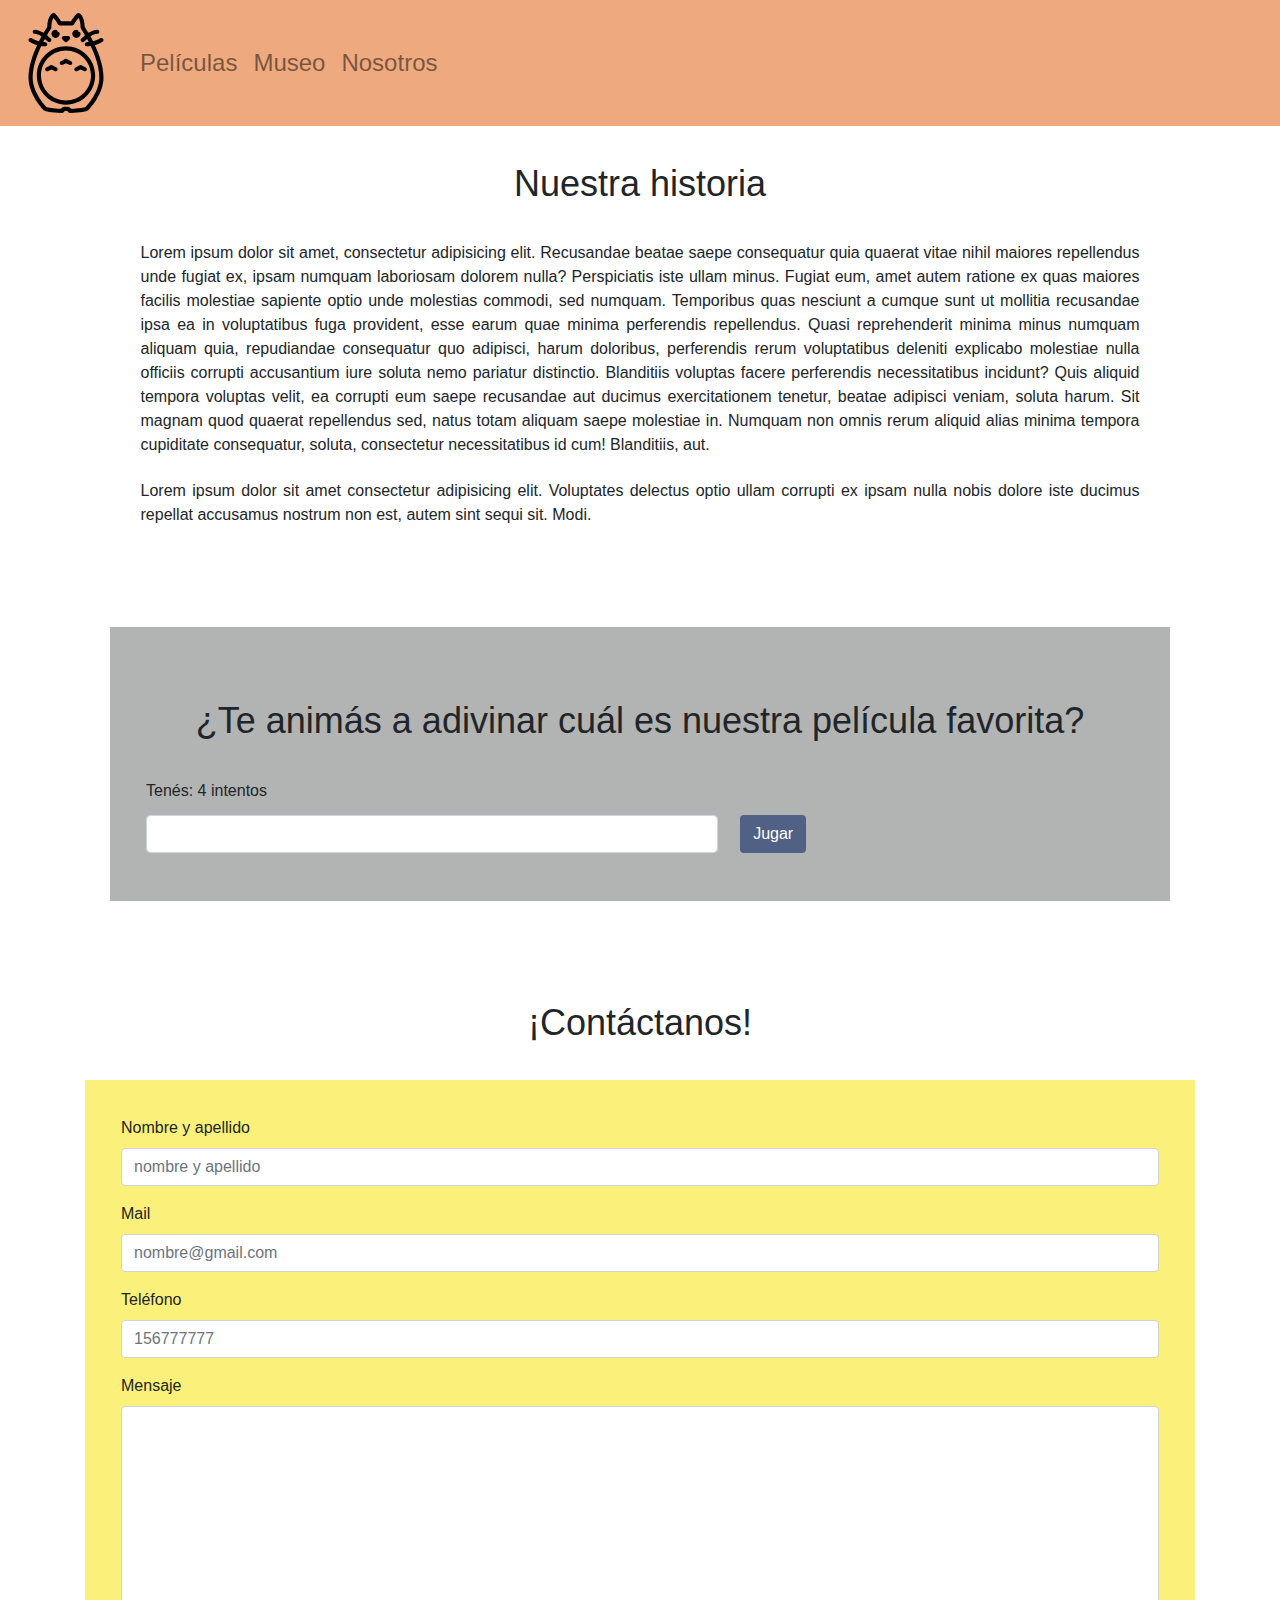
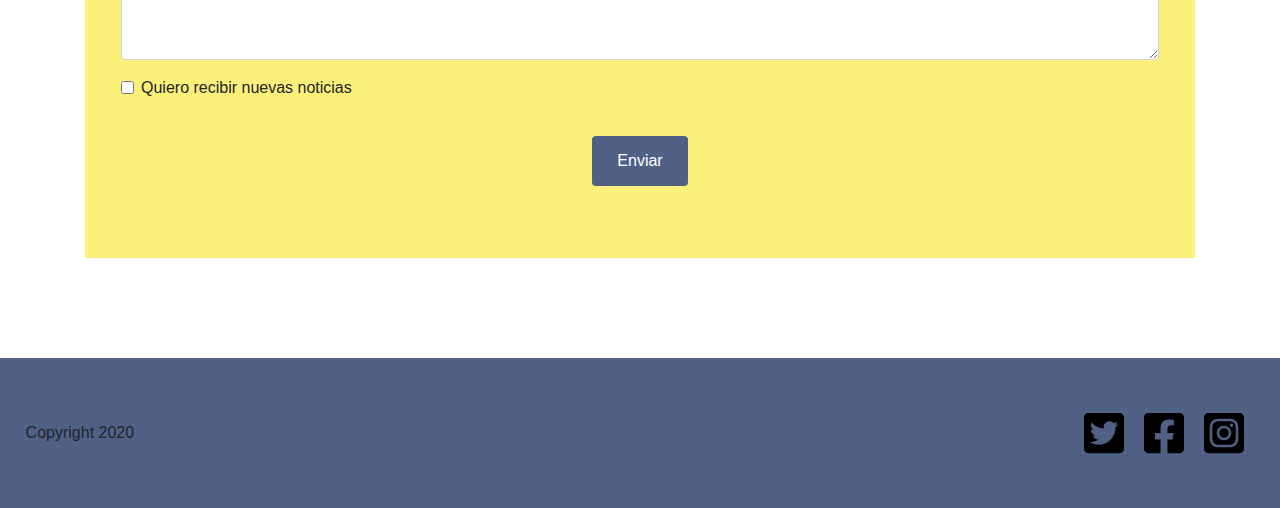
==== contact.html @ c01fb366 "Estilos, páginas maquedas y javascript" ====
<!DOCTYPE html>
<html lang="en">
<head>
    <meta charset="UTF-8">
    <meta name="viewport" content="width=device-width, initial-scale=1.0">
    <link rel="stylesheet" href="https://stackpath.bootstrapcdn.com/bootstrap/4.5.2/css/bootstrap.min.css"
        integrity="sha384-JcKb8q3iqJ61gNV9KGb8thSsNjpSL0n8PARn9HuZOnIxN0hoP+VmmDGMN5t9UJ0Z" crossorigin="anonymous">
    <link rel="stylesheet" href="style.css">
    <title>Document</title>
</head>
<body>
    <header>
        <nav class="navbar navbar-expand-lg navbar-light">
            <a class="navbar-brand" href="index.html">
                <img src="images/totoro.svg" class="logo">
            </a>
            <button class="navbar-toggler" type="button" data-toggle="collapse" data-target="#navbarNav" aria-controls="navbarNav" aria-expanded="false" aria-label="Toggle navigation">
              <span class="navbar-toggler-icon"></span>
            </button>
            <div class="collapse navbar-collapse" id="navbarNav">
              <ul class="navbar-nav">
                <li class="nav-item">
                  <a class="nav-link" href="movies.html">Películas</a>
                </li>
                <li class="nav-item">
                  <a class="nav-link" href="http://www.ghibli-museum.jp/en/" target="_blank">Museo</a>
                </li>
                <li class="nav-item">
                  <a class="nav-link" href="contact.html">Nosotros</a>
                </li>
              </ul>
            </div>
          </nav>
    </header>
    <main>
        <section>
           <div class="container">
            <h1 class="title">Nuestra historia</h1>
            <p class="history-text">Lorem ipsum dolor sit amet, consectetur adipisicing elit. Recusandae beatae saepe 
                consequatur quia quaerat vitae nihil maiores repellendus unde fugiat ex, ipsam 
                numquam laboriosam dolorem nulla? Perspiciatis iste ullam minus. Fugiat eum, amet 
                autem ratione ex quas maiores facilis molestiae sapiente optio unde molestias 
                commodi, sed numquam. Temporibus quas nesciunt a cumque sunt ut mollitia 
                recusandae ipsa ea in voluptatibus fuga provident, esse earum quae minima 
                perferendis repellendus. Quasi reprehenderit minima minus numquam aliquam quia, 
                repudiandae consequatur quo adipisci, harum doloribus, perferendis rerum 
                voluptatibus deleniti explicabo molestiae nulla officiis corrupti accusantium 
                iure soluta nemo pariatur distinctio. Blanditiis voluptas facere perferendis 
                necessitatibus incidunt? Quis aliquid tempora voluptas velit, ea corrupti eum 
                saepe recusandae aut ducimus exercitationem tenetur, beatae adipisci veniam, 
                soluta harum. Sit magnam quod quaerat repellendus sed, natus totam aliquam saepe
                molestiae in. Numquam non omnis rerum aliquid alias minima tempora cupiditate 
                consequatur, soluta, consectetur necessitatibus id cum! Blanditiis, aut.</p>
            <p class="history-text">Lorem ipsum dolor sit amet consectetur adipisicing elit. Voluptates delectus
                optio ullam corrupti ex ipsam nulla nobis dolore iste ducimus repellat accusamus
                nostrum non est, autem sint sequi sit. Modi.</p>
           </div>
        </section>
        <section>
           <div class="container">
              <div class="game_container">
                <h3 class="title">¿Te animás a adivinar cuál es nuestra película favorita?</h3>
                <p class="intentos">Tenés: 4 intentos</p>
                <div class="form-row">
                  <div class="col-7">
                      <input type="text" class="form-control game_form" id="answer">
                  </div>
                  <div class="col-3">
                      <button class="btn game_btn" id="game_btn">Jugar</button>
                  </div>
                  <div class="col-2">
  
                  </div>
                </div>
                <div class="clue clue_1">
                    <p class="clue_text">Pista 1: El director es Hisao Miyazaki</p>
                </div>
                <div class="clue clue_2">
                  <p class="clue_text">Pista 2: El director es Hisao Miyazaki</p>
              </div>
                <div class=" win_alert">
                 
                </div>
                <div class="lose_alert">
  
                </div>
              </div>
           </div>
        </section>
        <section>
            <div class="container">
                <h1 class="title">¡Contáctanos!</h1>
                <form action="#"  class="needs-validation form_container" novalidate>
                    <div class="form-group">
                        <label for="name">Nombre y apellido</label>
                        <input type="text" id="name" class="form-control" placeholder= "nombre y apellido"required>
                        <div class="valid-feedback">ok</div>
                        <div class="invalid-feedback">Dato obligatorio</div>
                    </div>
                    <div class="form-group">
                        <label for="mail">Mail</label>
                        <input type="email" id="mail" class="form-control" placeholder="nombre@gmail.com" required>
                        <div class="valid-feedback">ok</div>
                        <div class="invalid-feedback">Dato obligatorio</div>
                    </div>
                    <div class="form-group">
                        <label for="phone">Teléfono</label>
                        <input type="number" id="phone" class="form-control" placeholder= "156777777" min="9" required>
                        <div class="valid-feedback">ok</div>
                        <div class="invalid-feedback">Dato obligatorio</div>
                    </div>
                    <div class="form-group">
                        <label for="message">Mensaje</label>
                        <textarea name="message" class="form-control" id="message" cols="30" rows="10"></textarea>
                    </div>
                    <div class="form-check">
                        <input type="checkbox" class="form-check-input" id="exampleCheck1">
                        <label class="form-check-label" for="exampleCheck1">Quiero recibir nuevas noticias</label>
                      </div>
                    <button class="btn form_btn" type="submit">Enviar</button>
                </form>
            </div>
        </section> 
    </main>
    <footer>
        <div class="container-fluid footer">
            <p class="footer_item">Copyright 2020</p>
            <ul class="social-media-container footer_item">
                <li><a href="https://twitter.com" class= "social-media" target="blank"><img class= "social-media" src="images/twitter.svg"></a></li>
                <li><a href="https://facebook.com" class= "social-media" target="blank"><img  class= "social-media" src="images/facebook.svg"></a></li>
                <li><a href="https://instagram.com" class= "social-media" target="blank"><img  class= "social-media" src="images/instagram.svg"></a></li>
            </ul>
        </div>
    </footer>
    <script src="https://code.jquery.com/jquery-3.2.1.slim.min.js" integrity="sha384-KJ3o2DKtIkvYIK3UENzmM7KCkRr/rE9/Qpg6aAZGJwFDMVNA/GpGFF93hXpG5KkN" crossorigin="anonymous"></script>
    <script src="https://cdnjs.cloudflare.com/ajax/libs/popper.js/1.12.9/umd/popper.min.js" integrity="sha384-ApNbgh9B+Y1QKtv3Rn7W3mgPxhU9K/ScQsAP7hUibX39j7fakFPskvXusvfa0b4Q" crossorigin="anonymous"></script>
    <script src="https://maxcdn.bootstrapcdn.com/bootstrap/4.0.0/js/bootstrap.min.js" integrity="sha384-JZR6Spejh4U02d8jOt6vLEHfe/JQGiRRSQQxSfFWpi1MquVdAyjUar5+76PVCmYl" crossorigin="anonymous"></script>
    <script type="text/javascript" src="script.js"></script>
</body>
</html>
---- style.css ----
/* amarillo: #fbf17a
naranja: #eea97f
celeste: #86f9e6
azul: #516186
rojo: #d56c70*/
body{
    background-color: #fff;
    text-decoration: none;
    font-style: arial;
}
li {
    list-style: none;
    color: black;
}
.navbar{
    background-color: #eea97f;
}
.logo{
    width: 100px;
    height: 100px;
}
.nav-link{
    font-size: 24px;
}
.quote{
    display: flex;
    flex-direction: column;
}
.title{
    margin: 36px;
    display: flex;
    justify-content: center;
    text-align: center;
    font-size: 36px;
}
.quote-font{
    margin: 0 0 46px 0;
    align-self: flex-end;
}
.history_section{
    display: flex;
    flex-direction: column;
    justify-content: center;
}
.history-text{
    display: flex;
    justify-content: center;
    text-align: justify;
    margin: 2% 5%;
}

.table-title{
    margin: 46px 0 24px 24px;
    padding: 10px;
}
.main-title {
    margin: 36px;
    display: flex;
    justify-content: center;
    text-justify: auto;
    font-size: 50px;
}
.movie-title {
    padding: 12px;
    margin: 0px 10px;
    display: flex;
    justify-content: flex-start;
}
.movie-container {
    display: flex;
    justify-content: center;
    align-items: center;
}
.movie-sypnosis {
    display: flex;
    justify-content: center;
    text-align: justify;
    margin: 5%;
    
}
.movie-image {
    margin: 3%;
    width: 90%;
    display: flex;
    align-self: center;
}

.footer {
    display: flex;
    justify-content: space-between;
    align-items: center;
    margin: 100px 0 0 0;
    padding: 0;
    height: 150px;
    background-color: #516186;
}
.footer_item{
    margin: 2%;
}
.social-media-container{
    display: flex;
    justify-content: space-between;
}
.social-media{
    width: 40px;
    margin: 5px;   
}
@media only screen and (min-width: 760px) {
    .video{
      width: 480px;
    }
  }
.game_container{
    margin: 100px 25px;
    background-color: rgb(62, 64, 64, 0.4);
    display: flex;
    flex-direction: column;
    padding: 36px;
}
.game_form{
    margin: 12px 12px 12px 0;
    outline: #516186;
}
.intentos{
    margin: 0;
}

.clue{
    margin: 12px;
    padding: 8px;
    display: none;
    align-content: center;
    background-color: #fbf17a;
    border: 2px solid #516186;
}

.clue_text{
    margin: 5px;
}

.game_btn{
    margin: 12px;;
    background-color: #516186;
    color: #fff;
} 

.form_container{
    display: flex;
    flex-direction: column;
    padding: 36px;
    background-color:  #fbf17a;
}
.form_btn{
    margin: 36px;
    padding: 12px 24px;
    align-self: center;
    justify-self: center;
    background-color: #516186;
    color: #fff;
}
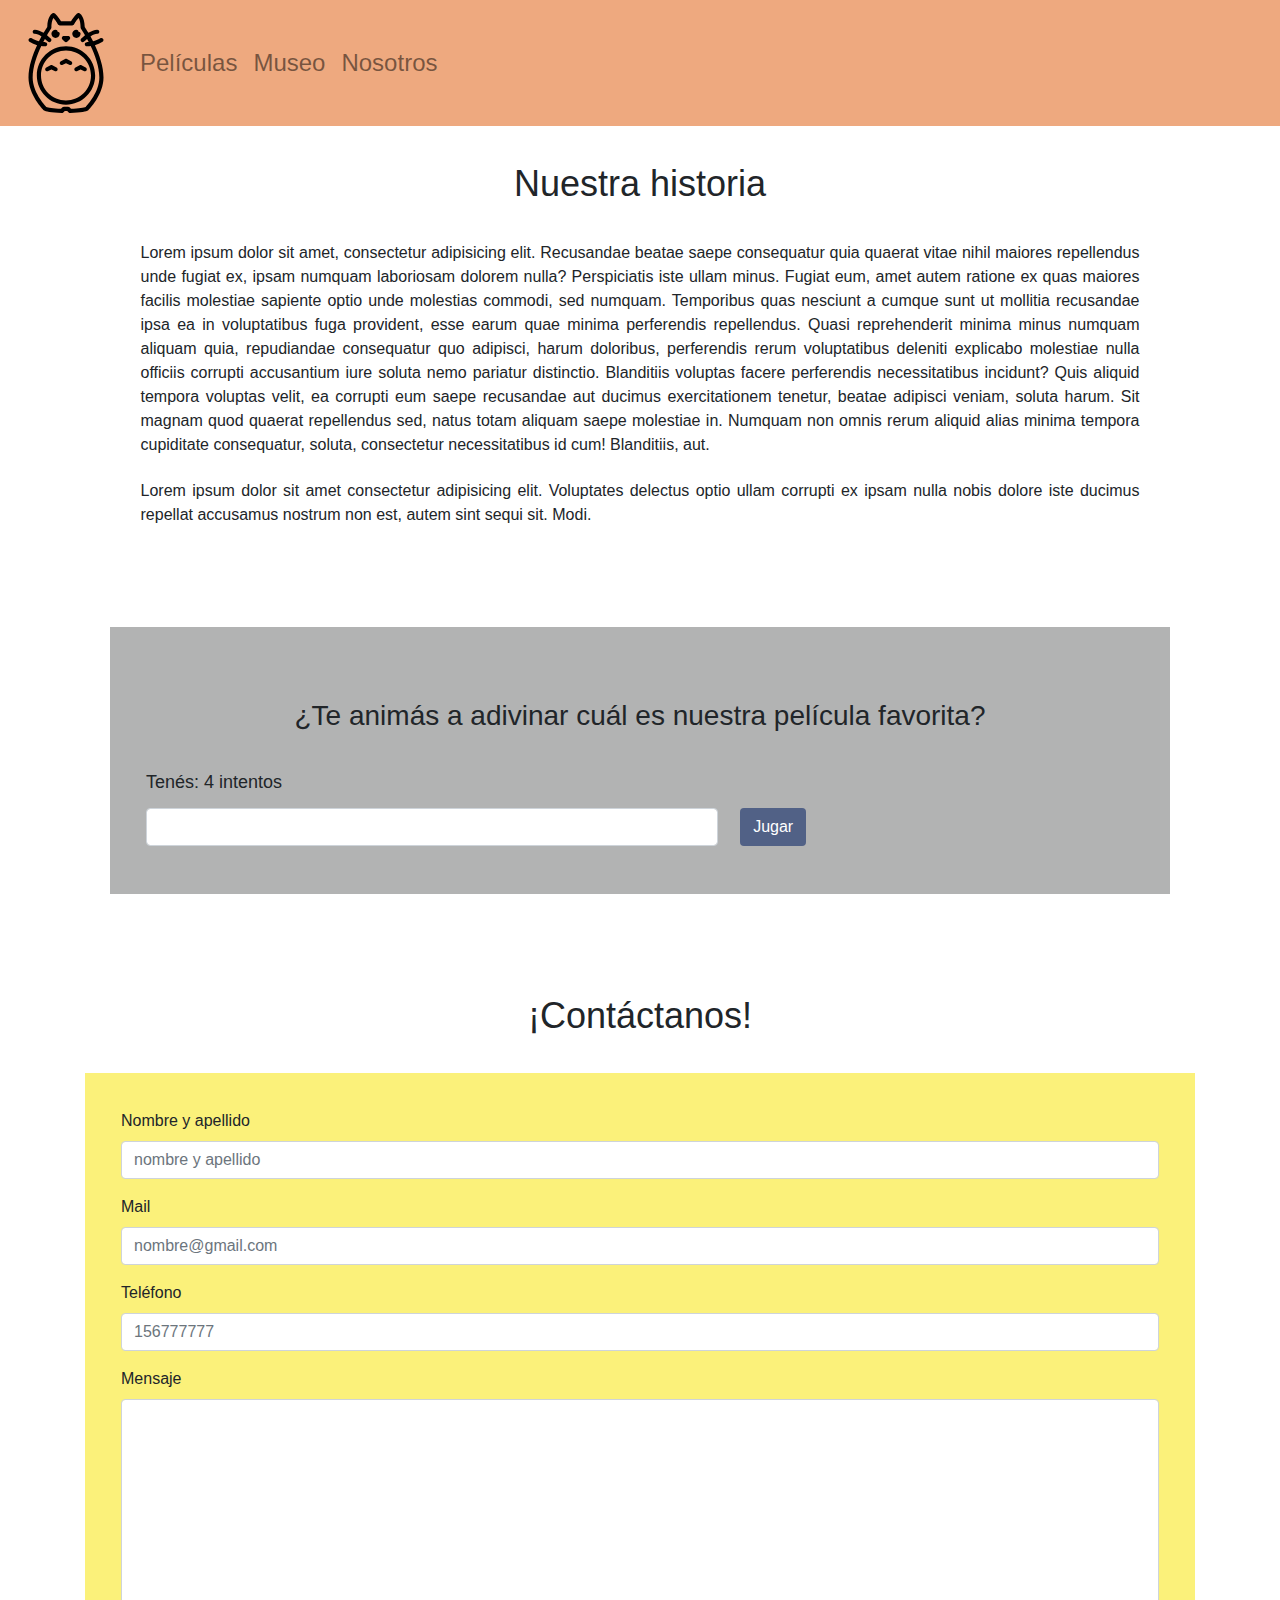
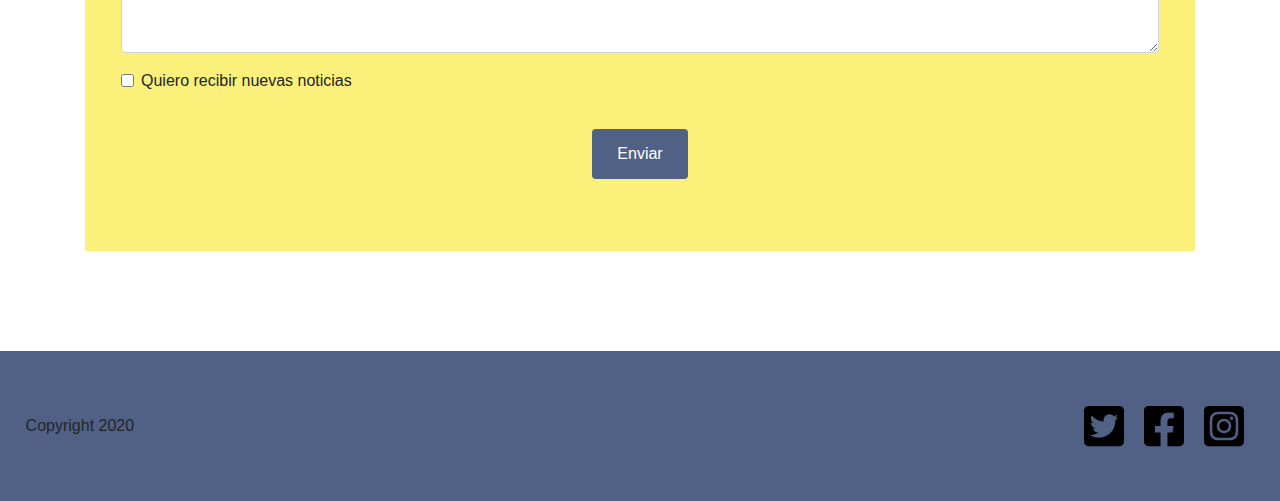
==== commit afa04e47: "estilos en contact.html" ====
--- a/contact.html
+++ b/contact.html
@@ -59,7 +59,7 @@
         <section>
            <div class="container">
               <div class="game_container">
-                <h3 class="title">¿Te animás a adivinar cuál es nuestra película favorita?</h3>
+                <h3 class="game_title">¿Te animás a adivinar cuál es nuestra película favorita?</h3>
                 <p class="intentos">Tenés: 4 intentos</p>
                 <div class="form-row">
                   <div class="col-7">
--- a/style.css
+++ b/style.css
@@ -117,12 +117,19 @@
     flex-direction: column;
     padding: 36px;
 }
+.game_title{
+    margin: 36px;
+    display: flex;
+    justify-content: center;
+    text-align: center;
+}
 .game_form{
     margin: 12px 12px 12px 0;
     outline: #516186;
 }
 .intentos{
     margin: 0;
+    font-size: 18px;
 }
 
 .clue{
